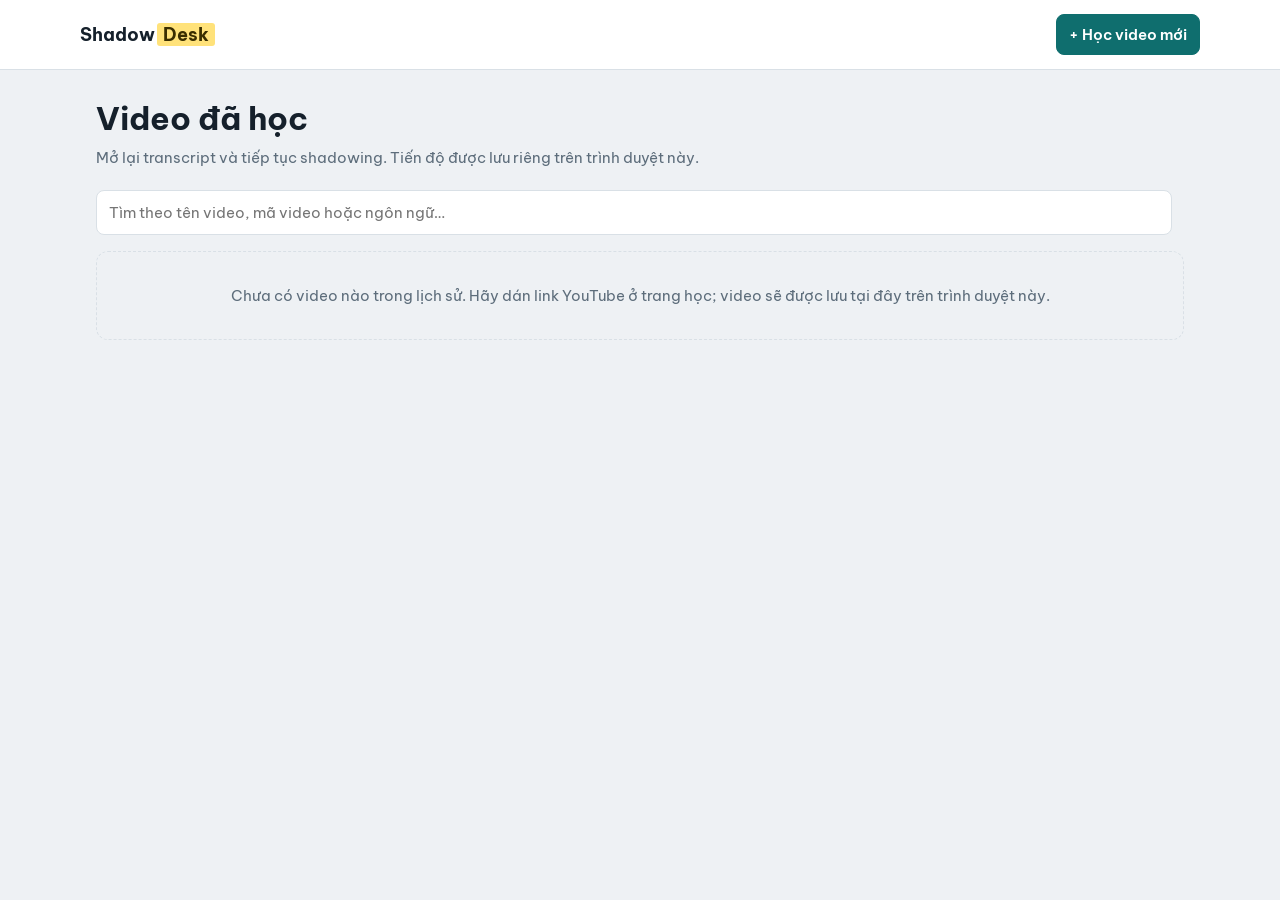
==== shadowdesk/shadowdesk/public/history.html @ 3dfb1021 "build: update thailand language and set up quiz for video" ====
<!doctype html>
<html lang="vi">
<head>
<meta charset="utf-8">
<meta name="viewport" content="width=device-width, initial-scale=1">
<title>Video đã học · ShadowDesk</title>
<link rel="preconnect" href="https://fonts.googleapis.com">
<link rel="preconnect" href="https://fonts.gstatic.com" crossorigin>
<link href="https://fonts.googleapis.com/css2?family=Be+Vietnam+Pro:wght@400;500;600;700&family=JetBrains+Mono:wght@500;700&display=swap" rel="stylesheet">
<style>
  :root {
    --bg: #eef1f4; --panel: #fff; --line: #d9e0e6; --ink: #15202b; --mute: #5d6d7b;
    --accent: #0f6e6e; --accent-ink: #fff; --ok: #12804a; --okbg: #d7f3e3;
    --font: "Be Vietnam Pro", system-ui, -apple-system, "Segoe UI", sans-serif;
  }
  @media (prefers-color-scheme: dark) {
    :root {
      --bg: #182129; --panel: #202c36; --line: #34424e; --ink: #e7eef4; --mute: #a0afbd;
      --accent: #4fc3bd; --accent-ink: #052321; --ok: #62d394; --okbg: #12301f;
      color-scheme: dark;
    }
  }
  * { box-sizing: border-box; }
  body { margin: 0; background: var(--bg); color: var(--ink); font: 15px/1.55 var(--font); }
  a { color: inherit; }
  .top { display: flex; flex-wrap: wrap; gap: 12px; align-items: center; padding: 14px max(16px, calc((100% - 1120px) / 2)); border-bottom: 1px solid var(--line); background: var(--panel); }
  .brand { margin-right: auto; font-size: 18px; font-weight: 700; text-decoration: none; }
  .brand span { background: #ffe27a; color: #3a2e00; padding: 0 6px; margin-left: 2px; border-radius: 3px; }
  .button { display: inline-flex; align-items: center; justify-content: center; padding: 8px 12px; border: 1px solid var(--line); border-radius: 8px; background: var(--panel); color: var(--ink); font: inherit; font-weight: 600; text-decoration: none; cursor: pointer; }
  .button:hover { border-color: var(--accent); }
  .button.primary { background: var(--accent); color: var(--accent-ink); border-color: var(--accent); }
  main { width: min(1120px, 100%); margin: 0 auto; padding: 28px 16px 48px; }
  h1 { margin: 0; font-size: clamp(24px, 4vw, 32px); line-height: 1.25; }
  .intro { margin: 8px 0 20px; color: var(--mute); }
  .toolbar { display: flex; flex-wrap: wrap; gap: 12px; align-items: center; margin-bottom: 16px; }
  #search { flex: 1 1 260px; min-width: 0; padding: 10px 12px; border: 1px solid var(--line); border-radius: 8px; background: var(--panel); color: var(--ink); font: inherit; }
  .stats { color: var(--mute); font-size: 13px; }
  .notice { margin: 12px 0; padding: 10px 12px; border-radius: 8px; background: #ffe9c7; color: #704300; }
  .notice[hidden] { display: none; }
  .grid { display: grid; grid-template-columns: repeat(auto-fill, minmax(min(100%, 340px), 1fr)); gap: 14px; }
  .card { min-width: 0; padding: 16px; border: 1px solid var(--line); border-radius: 12px; background: var(--panel); }
  .card h2 { margin: 0; font-size: 17px; line-height: 1.4; overflow-wrap: anywhere; }
  .meta { display: flex; flex-wrap: wrap; gap: 4px 10px; margin-top: 6px; color: var(--mute); font-size: 12px; }
  .progress-label { display: flex; justify-content: space-between; gap: 8px; margin-top: 18px; font-size: 13px; }
  .progress-label span:last-child { color: var(--mute); }
  .bar { height: 8px; margin-top: 7px; overflow: hidden; border-radius: 8px; background: var(--bg); }
  .bar span { display: block; height: 100%; border-radius: inherit; background: var(--accent); }
  .score { margin: 8px 0 0; color: var(--mute); font-size: 12px; }
  .complete { display: inline-block; margin-left: 6px; padding: 1px 6px; border-radius: 12px; background: var(--okbg); color: var(--ok); font-weight: 600; }
  .actions { display: flex; flex-wrap: wrap; gap: 8px; margin-top: 16px; }
  .empty { padding: 32px 18px; border: 1px dashed var(--line); border-radius: 12px; color: var(--mute); text-align: center; }
  .empty[hidden] { display: none; }
  @media (max-width: 520px) { .top { padding: 12px 14px; } main { padding-top: 22px; } .toolbar { align-items: stretch; } }
</style>
</head>
<body>
<header class="top">
  <a class="brand" href="index.html">Shadow<span>Desk</span></a>
  <a class="button primary" href="index.html">+ Học video mới</a>
</header>
<main>
  <h1>Video đã học</h1>
  <p class="intro">Mở lại transcript và tiếp tục shadowing. Tiến độ được lưu riêng trên trình duyệt này.</p>
  <div class="toolbar">
    <input id="search" type="search" placeholder="Tìm theo tên video, mã video hoặc ngôn ngữ…" aria-label="Tìm video đã học">
    <span class="stats" id="stats"></span>
  </div>
  <div class="notice" id="notice" role="status" hidden></div>
  <section class="grid" id="videos" aria-label="Danh sách video đã học"></section>
  <div class="empty" id="empty" hidden></div>
</main>
<script>
(() => {
  const $ = selector => document.querySelector(selector);
  const escapeHtml = value => String(value ?? '').replace(/[&<>"']/g, char =>
    ({ '&': '&amp;', '<': '&lt;', '>': '&gt;', '"': '&quot;', "'": '&#39;' }[char]));
  const validId = id => typeof id === 'string' && /^[\w-]{11}$/.test(id);
  const notice = message => {
    $('#notice').textContent = message;
    $('#notice').hidden = !message;
  };
  let historyEntries = [];

  function readProgress(entry) {
    const key = entry.language === 'en'
      ? 'ss:' + entry.id
      : 'ss:' + entry.id + ':' + (entry.language || 'und');
    let progress;
    try {
      const saved = localStorage.getItem(key);
      progress = saved ? JSON.parse(saved) : {};
    } catch (error) {
      throw new Error('Không đọc được tiến độ shadowing: ' + error.message);
    }
    const source = progress && progress.shadow && typeof progress.shadow === 'object'
      ? progress.shadow : {};
    const scores = Object.entries(source)
      .filter(([index, score]) => Number.isInteger(Number(index)) &&
        Number(index) >= 0 && Number(index) < entry.lines.length &&
        Number.isFinite(Number(score)) && Number(score) >= 0 && Number(score) <= 100)
      .map(([index, score]) => [Number(index), Number(score)]);
    const practiced = new Map(scores);
    const completed = scores.filter(([, score]) => score >= 80).length;
    const average = scores.length
      ? Math.round(scores.reduce((total, [, score]) => total + score, 0) / scores.length)
      : null;
    let resumeAt = entry.lines.findIndex((_, index) => !practiced.has(index) || practiced.get(index) < 80);
    if (resumeAt < 0) resumeAt = 0;
    return { practiced: scores.length, completed, average, resumeAt };
  }

  function openUrl(entry, mode, at) {
    const query = new URLSearchParams({ mode, lang: entry.language || 'auto', at: String(at) });
    return 'index.html?' + query.toString() + '#' + encodeURIComponent(entry.id);
  }

  function render() {
    const query = $('#search').value.trim().toLocaleLowerCase('vi');
    const entries = historyEntries
      .filter(entry => [entry.title, entry.id, entry.language]
        .some(value => String(value || '').toLocaleLowerCase('vi').includes(query)))
      .sort((a, b) => Number(b.viewedAt || 0) - Number(a.viewedAt || 0));
    let totalPracticed = 0;
    const cards = [];
    for (const entry of entries) {
      let progress;
      try {
        progress = readProgress(entry);
      } catch (error) {
        notice(error.message);
        progress = { practiced: 0, completed: 0, average: null, resumeAt: 0 };
      }
      const sentenceCount = entry.lines.length;
      totalPracticed += progress.practiced;
      const percent = sentenceCount ? Math.round(progress.practiced / sentenceCount * 100) : 0;
      const viewedAt = Number(entry.viewedAt);
      const date = Number.isFinite(viewedAt) && viewedAt > 0
        ? new Date(viewedAt).toLocaleString('vi-VN', { dateStyle: 'medium', timeStyle: 'short' })
        : 'Chưa rõ thời gian';
      const complete = sentenceCount > 0 && progress.completed === sentenceCount;
      cards.push(
        '<article class="card">' +
          '<h2>' + escapeHtml(entry.title || entry.id) + '</h2>' +
          '<div class="meta"><span>' + escapeHtml(entry.language || 'und') + '</span><span>' +
            sentenceCount + ' câu</span><span>Học gần nhất: ' + escapeHtml(date) + '</span></div>' +
          '<div class="progress-label"><span>Đã shadowing ' + progress.practiced + '/' + sentenceCount + ' câu' +
            (complete ? '<span class="complete">Hoàn thành</span>' : '') + '</span><span>' + percent + '%</span></div>' +
          '<div class="bar" role="progressbar" aria-label="Tiến độ shadowing" aria-valuenow="' +
            percent + '" aria-valuemin="0" aria-valuemax="100"><span style="width:' + percent + '%"></span></div>' +
          '<p class="score">' + (progress.average == null
            ? 'Chưa có điểm shadowing.'
            : 'Điểm shadowing trung bình: ' + progress.average + '/100 · ' + progress.completed + '/' +
              sentenceCount + ' câu đạt từ 80 điểm') + '</p>' +
          '<div class="actions"><a class="button primary" href="' +
            escapeHtml(openUrl(entry, 'shadow', progress.resumeAt)) + '">' +
            (progress.practiced ? 'Tiếp tục shadowing' : 'Bắt đầu shadowing') + '</a>' +
            '<a class="button" href="' + escapeHtml(openUrl(entry, 'watch', 0)) + '">Mở video</a></div>' +
        '</article>'
      );
    }
    $('#videos').innerHTML = cards.join('');
    $('#stats').textContent = entries.length
      ? entries.length + ' video · ' + totalPracticed + ' câu đã shadowing'
      : '';
    const empty = $('#empty');
    empty.hidden = entries.length > 0;
    empty.textContent = historyEntries.length
      ? 'Không tìm thấy video phù hợp.'
      : 'Chưa có video nào trong lịch sử. Hãy dán link YouTube ở trang học; video sẽ được lưu tại đây trên trình duyệt này.';
  }

  try {
    const raw = localStorage.getItem('ss:history');
    const saved = raw ? JSON.parse(raw) : [];
    if (!Array.isArray(saved)) throw new Error('Dữ liệu lịch sử video không đúng định dạng.');
    historyEntries = saved.filter(entry => entry && validId(entry.id) && Array.isArray(entry.lines));
    if (historyEntries.length !== saved.length) notice('Một số mục lịch sử không hợp lệ đã được bỏ qua.');
    render();
  } catch (error) {
    notice('Không đọc được lịch sử video trong trình duyệt: ' + error.message);
    $('#empty').textContent = 'Hãy quay lại trang học hoặc kiểm tra quyền lưu trữ của trình duyệt.';
    $('#empty').hidden = false;
  }
  $('#search').addEventListener('input', render);
})();
</script>
</body>
</html>
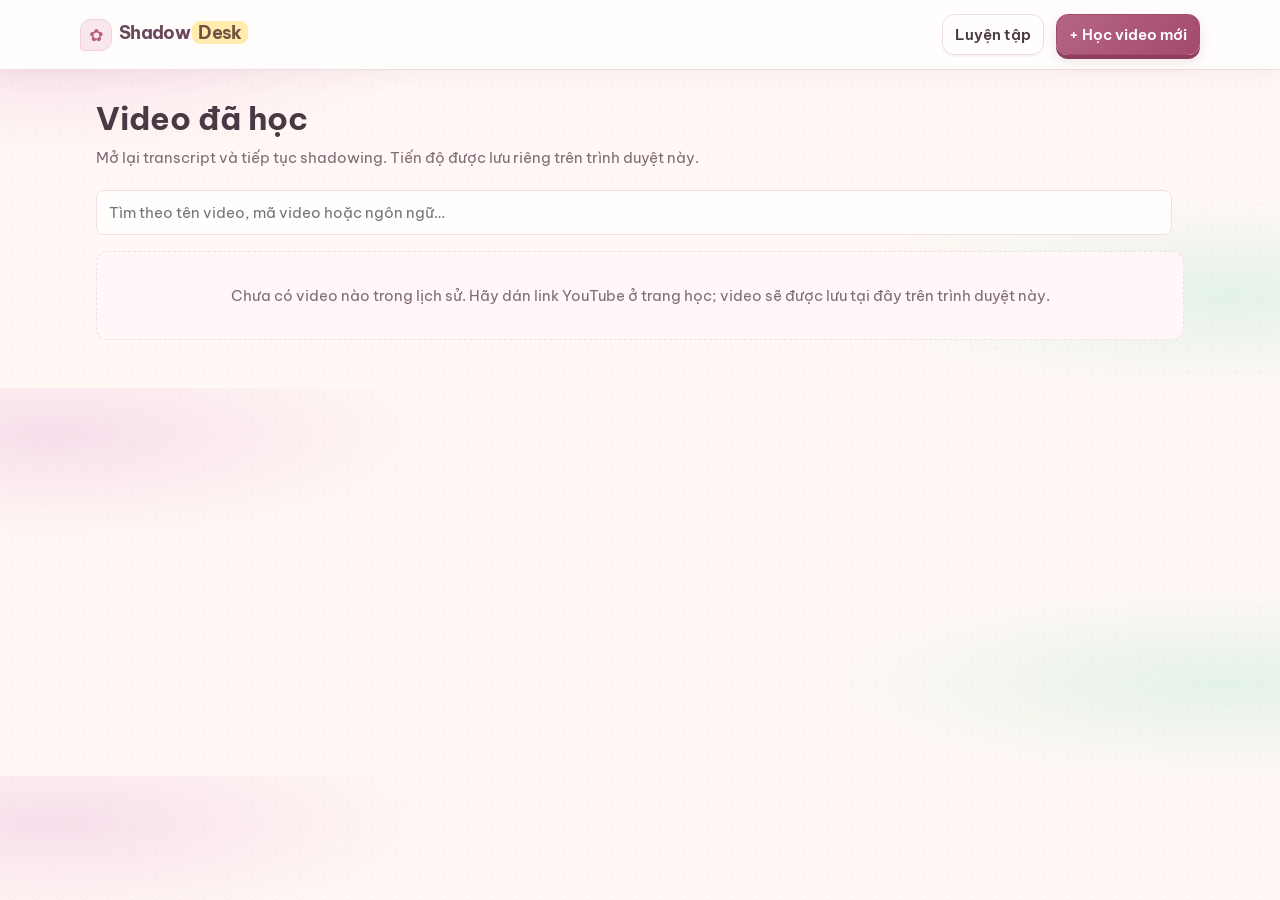
==== commit 9dd18121: "build: change theme UI and update pratice page" ====
--- a/shadowdesk/shadowdesk/public/history.html
+++ b/shadowdesk/shadowdesk/public/history.html
@@ -52,10 +52,12 @@
   .empty[hidden] { display: none; }
   @media (max-width: 520px) { .top { padding: 12px 14px; } main { padding-top: 22px; } .toolbar { align-items: stretch; } }
 </style>
+<link rel="stylesheet" href="theme.css">
 </head>
 <body>
 <header class="top">
   <a class="brand" href="index.html">Shadow<span>Desk</span></a>
+  <a class="button" href="practice.html">Luyện tập</a>
   <a class="button primary" href="index.html">+ Học video mới</a>
 </header>
 <main>
--- a/shadowdesk/shadowdesk/public/theme.css
+++ b/shadowdesk/shadowdesk/public/theme.css
@@ -0,0 +1,175 @@
+:root {
+  color-scheme: light;
+  --bg: #fff8f4;
+  --panel: #fffefd;
+  --line: #f0dfe1;
+  --ink: #493944;
+  --mute: #806b78;
+  --hi: #ffe89b;
+  --hi-ink: #704d43;
+  --accent: #a94f74;
+  --accent-ink: #fff;
+  --accent-ink: #fff;
+  --ok: #43856c;
+  --okbg: #e2f4e9;
+  --warn: #a66d22;
+  --warnbg: #fff0cf;
+  --bad: #bb5870;
+  --badbg: #fde7eb;
+  --font: "Be Vietnam Pro", system-ui, -apple-system, "Segoe UI", sans-serif;
+}
+:root:not([data-theme="light"]) {
+  color-scheme: light;
+  --bg: #fff8f4;
+  --panel: #fffefd;
+  --line: #f0dfe1;
+  --ink: #493944;
+  --mute: #806b78;
+  --hi: #ffe89b;
+  --hi-ink: #704d43;
+  --accent: #a94f74;
+  --accent-ink: #fff;
+  --ok: #43856c;
+  --okbg: #e2f4e9;
+  --warn: #a66d22;
+  --warnbg: #fff0cf;
+  --bad: #bb5870;
+  --badbg: #fde7eb;
+}
+
+* { scrollbar-color: #e4c4ce transparent; }
+body {
+  color: var(--ink);
+  background:
+    radial-gradient(ellipse at 4% 12%, #f8dfeb 0, transparent 24rem),
+    radial-gradient(ellipse at 96% 76%, #e4f2e7 0, transparent 25rem),
+    var(--bg);
+}
+body::before {
+  position: fixed;
+  z-index: 0;
+  inset: 0;
+  background-image: radial-gradient(#dfb9c9 1px, transparent 1px);
+  background-size: 24px 24px;
+  opacity: .16;
+  content: "";
+  pointer-events: none;
+}
+a { color: inherit; }
+button, input, select, textarea { accent-color: var(--accent); }
+button, a, input, select, textarea { transition: border-color .16s ease, box-shadow .16s ease, background-color .16s ease, transform .16s ease; }
+:focus-visible { outline: 3px solid #e8a9c0; outline-offset: 3px; }
+
+.top {
+  position: relative;
+  z-index: 2;
+  border-bottom: 1px solid #efdce2;
+  background: rgb(255 254 253 / 92%);
+  box-shadow: 0 5px 20px rgb(115 72 88 / 6%);
+  backdrop-filter: blur(12px);
+}
+main { z-index: 1; }
+.brand {
+  color: #69485c;
+  font-weight: 700;
+  letter-spacing: -.035em;
+}
+.brand::before {
+  display: inline-grid;
+  width: 30px;
+  height: 30px;
+  margin-right: 7px;
+  place-items: center;
+  border: 1px solid #f0d1dc;
+  border-radius: 11px 11px 11px 4px;
+  background: #fae7ee;
+  color: #b86184;
+  content: "✿";
+  font-size: 17px;
+  vertical-align: -2px;
+}
+.brand span {
+  border-radius: 8px;
+  background: #ffecae;
+  color: #755344;
+}
+.btn, .button, .tabs button {
+  border-radius: 12px;
+}
+.btn, .button {
+  border-color: #eddde2;
+  background: var(--panel);
+  box-shadow: 0 2px 0 rgb(134 88 104 / 5%);
+}
+.btn:hover, .button:hover { border-color: #d997b0; transform: translateY(-1px); }
+.btn.primary, .button.primary {
+  border-color: #a34a6e;
+  background: linear-gradient(135deg, #b66585, #a34a6e);
+  box-shadow: 0 4px 0 #8e3e5f, 0 7px 14px rgb(163 74 110 / 16%);
+  color: #fff;
+}
+.btn.primary:hover, .button.primary:hover { background: linear-gradient(135deg, #c27794, #ad587a); }
+input:not([type=checkbox]):not([type=range]), select, textarea {
+  border-color: #ead9df;
+  border-radius: 12px;
+  background-color: #fffdfc;
+}
+input:not([type=checkbox]):not([type=range]):focus, select:focus, textarea:focus {
+  border-color: #d18aa5;
+  box-shadow: 0 0 0 4px rgb(208 132 163 / 13%);
+}
+input[type=checkbox] { accent-color: var(--accent); }
+
+main { position: relative; }
+.panel, .cap, .list, .card, .box, .turn {
+  border-color: #efdee3;
+  border-radius: 18px;
+  background-color: rgb(255 254 253 / 94%);
+  box-shadow: 0 6px 20px rgb(111 72 87 / 6%);
+}
+.cap { position: relative; }
+.cap::after {
+  position: absolute;
+  top: 10px;
+  right: 12px;
+  color: #d99ab1;
+  content: "✦";
+  font-size: 15px;
+}
+.player, .video { border-radius: 20px; box-shadow: 0 9px 24px rgb(66 43 53 / 13%); }
+.tabs { border-bottom-color: #ecd9e0; }
+.tabs button {
+  border-radius: 12px 12px 0 0;
+  color: #947f8b;
+}
+.tabs button[aria-selected="true"] {
+  border-bottom-color: #c06f91;
+  background: #f8eaf0;
+  color: #784c63;
+}
+.assessment, .sentence, .chip, .notice, .empty, .turn {
+  border-color: #efdee3;
+  background-color: #fff7f8;
+}
+.assessment-fill, .bar span { background: linear-gradient(90deg, #d790ac, #ba6f9c); }
+.rec { border-color: #bd6989; background: #bd6989; }
+.rec:hover { background: #c87b98; }
+.t.ok, .complete { background: #e4f3e8; color: #43856c; }
+.t.close { background: #fff0cf; color: #9a6a22; }
+.t.wrong, .t.miss, .rec { color: #fff; }
+.lines li:hover { background: #fff2f6; }
+.lines li.cur { background: #f9e8ef; }
+.assessment-note, .hint, .score, .meta { color: var(--mute); }
+.analysis { border-top-color: #efdee3; }
+.exercise-question, .exercise-answer, .exercise-choice, #tip {
+  border-radius: 14px;
+}
+
+@media (max-width: 760px) {
+  .top { gap: 9px; }
+  .brand { margin-right: auto; }
+  .brand::before { width: 27px; height: 27px; }
+}
+@media (prefers-reduced-motion: reduce) {
+  *, *::before, *::after { scroll-behavior: auto !important; transition-duration: .01ms !important; }
+}
